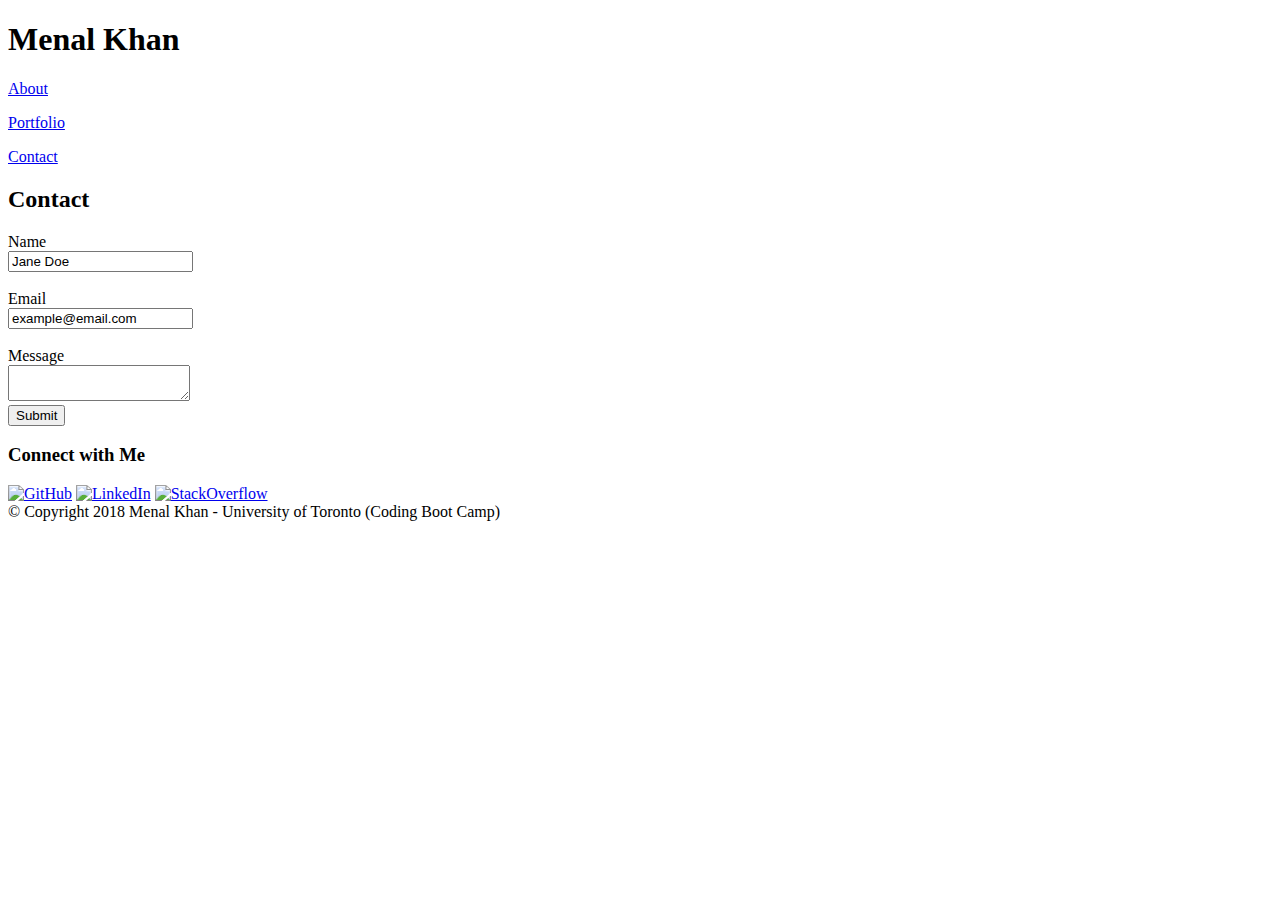
==== contact.html @ cb9d44d1 "contact.html page for portfolio" ====
<!DOCTYPE html>
<html lang="en">
<head>
	<title>Menal Khan's Portfolio</title>

	<meta charset="UTF-8">
	<meta name="description" content="An Aspiring Full-Stack Developer's Portfolio">
	<meta name="keywords" content="resume, web developer, developer, portfolio">
	<meta name="author" content="Menal Khan">

	<link rel="stylesheet" type="text/css" href="assets/reset.css">
	<link rel="stylesheet" type="text/css" href="assets/style.css">
</head>
<body>
	<div class="wrapper">

		<header>
			<div id="header_block">
				<div id="headernameblock"><h1 id="headername">Menal Khan</h1></div>
				<nav>
					<div class="nav_link"><p><a href="index.html">About</a></p></div>
					<div class="nav_vertical_bar"></div>
					<div class="nav_link"><p><a href="portfolio.html">Portfolio</a></p></div>
					<div class="nav_vertical_bar"></div>
					<div class="nav_link"><p><a href="contact.html">Contact</a></p></div>
				</nav>
			</div>
		</header>

		<div id="main_block">
			<section>
				<h2>Contact</h2>
				<div id="section_grey_line"></div>
				
				<form>
					<label>Name</label><br/>
					<input type="text" name="name" value="Jane Doe"><br/><br/>

					<label>Email</label><br/>
					<input type="email" name="email" value="example@email.com"><br/><br/>

					<label>Message</label><br/>
					<textarea name="message"></textarea><br/>

					<div id="submit_button"><input type="submit" value="Submit"></div>
				</form>
			</section>

			<aside>
				<h3>Connect with Me</h3>
				<div id="aside_grey_line"></div>
				<div id="social_images">
					<a href="https://github.com/menalkhan/" target="_blank"><img src="assets/images/social_github.png" alt="GitHub"></a>
					<a href="https://www.linkedin.com/in/menalkhan/" target="_blank"><img id="as_icon_middle" src="assets/images/social_linkedin.png" alt="LinkedIn"></a>
					<a href="https://stackexchange.com/users/13523311/menal-khan" target="_blank"><img src="assets/images/social_stackoverflow.png" alt="StackOverflow"></a>
				</div>
			</aside>
		</div>
		<div class="push"></div>
	</div>
	
	<footer>
		<div id="footer_text">&copy; Copyright 2018 Menal Khan - University of Toronto (Coding Boot Camp)</div>
	</footer>
</body>
</html>
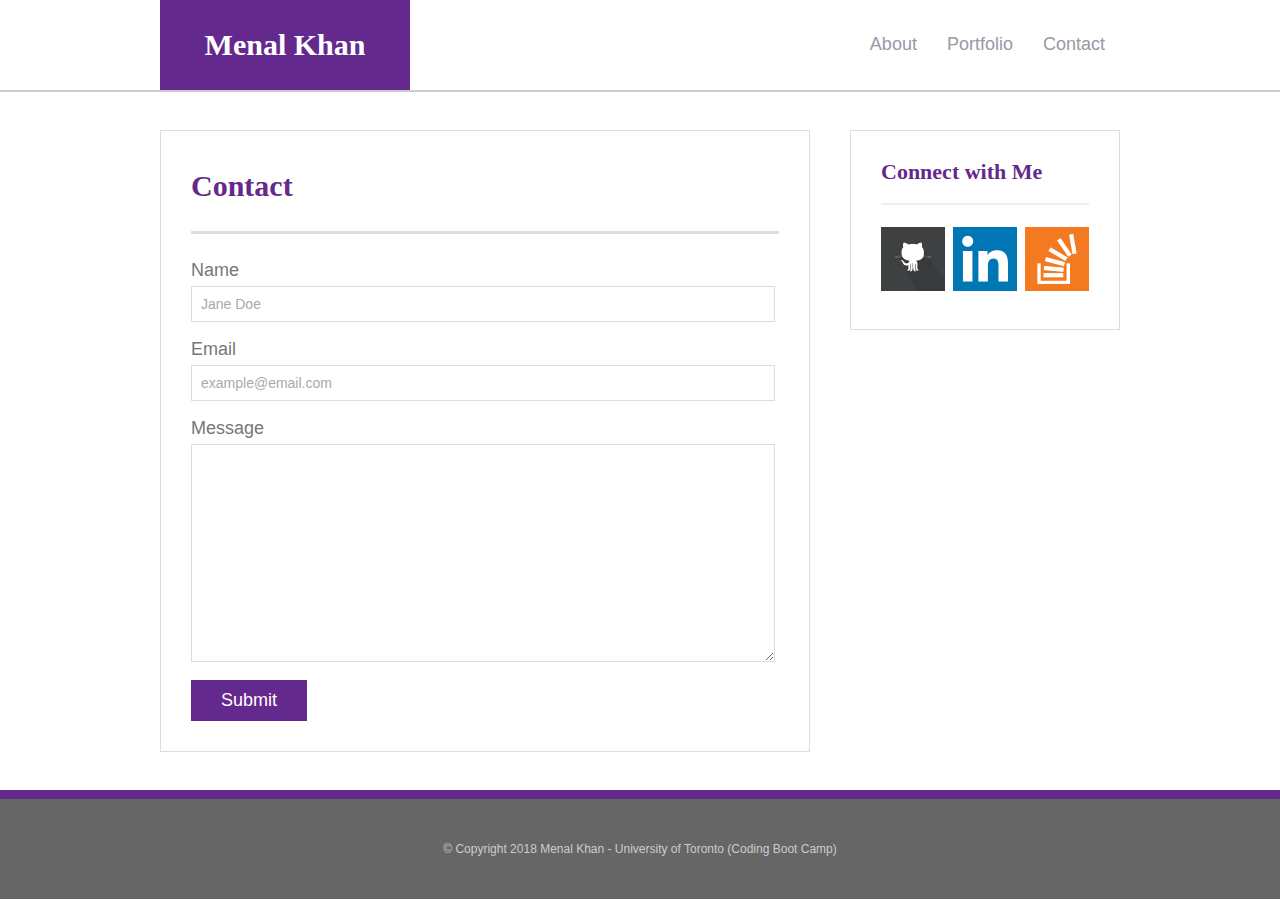
==== commit e4057778: "realized it was not a cache issue, had to move all files from assets folder to main folder" ====
--- a/contact.html
+++ b/contact.html
@@ -8,8 +8,8 @@
 	<meta name="keywords" content="resume, web developer, developer, portfolio">
 	<meta name="author" content="Menal Khan">
 
-	<link rel="stylesheet" type="text/css" href="assets/reset.css">
-	<link rel="stylesheet" type="text/css" href="assets/style.css">
+	<link rel="stylesheet" type="text/css" href="reset.css">
+	<link rel="stylesheet" type="text/css" href="style.css">
 </head>
 <body>
 	<div class="wrapper">
@@ -50,9 +50,9 @@
 				<h3>Connect with Me</h3>
 				<div id="aside_grey_line"></div>
 				<div id="social_images">
-					<a href="https://github.com/menalkhan/" target="_blank"><img src="assets/images/social_github.png" alt="GitHub"></a>
-					<a href="https://www.linkedin.com/in/menalkhan/" target="_blank"><img id="as_icon_middle" src="assets/images/social_linkedin.png" alt="LinkedIn"></a>
-					<a href="https://stackexchange.com/users/13523311/menal-khan" target="_blank"><img src="assets/images/social_stackoverflow.png" alt="StackOverflow"></a>
+					<a href="https://github.com/menalkhan/" target="_blank"><img src="social_github.png" alt="GitHub"></a>
+					<a href="https://www.linkedin.com/in/menalkhan/" target="_blank"><img id="as_icon_middle" src="social_linkedin.png" alt="LinkedIn"></a>
+					<a href="https://stackexchange.com/users/13523311/menal-khan" target="_blank"><img src="social_stackoverflow.png" alt="StackOverflow"></a>
 				</div>
 			</aside>
 		</div>
--- a/style.css
+++ b/style.css
@@ -0,0 +1,257 @@
+
+/* selectors for all HTML tags across all pages */
+body {
+	background: url('https://thumbs.dreamstime.com/t/light-peach-ornament-background-14783929.jpg'); 
+	background-repeat: repeat;
+	margin: 0px;
+	padding: 0px;
+	
+	font-family: 'Arial', 'Helvetica Neue', Helvetica, sans-serif;
+	font-size: 18px;
+	color: #777777;
+}
+
+a {
+	color: #9999A5;
+	text-decoration: none;
+}
+
+h1, h2, h3 {
+	font-family: 'Georgia', Times, Times New Roman, serif;
+	font-weight: bold;
+	font-size: 30px;
+	color: #63298C;
+}
+
+h3 {
+	font-size: 22px
+}
+
+
+header {
+	background: #ffffff;
+	border-bottom: 2px solid #cccccc;
+}
+
+#header_block {
+	width: 960px;
+	height: 90px;
+	margin: 0px auto;
+
+	display: flex;
+	align-items: center;
+	justify-content: space-between;
+}
+
+#headernameblock {
+	background: #63298C;
+	width: 250px;
+	height: 90px;
+
+	display: flex;
+	align-items: center;
+}
+
+#headername {
+	margin: auto;
+	color: white;
+}
+
+
+/* selectors for navigation content */
+nav {
+	height: 20px;
+	display: flex;
+	justify-content: flex-end;
+}
+
+.nav_link {
+	background: white;
+	height: 100%;
+	padding: 0px 15px;
+
+	transition: all 0.2s linear;
+}
+
+.nav_link:hover {
+	background: #efefef;
+}
+
+.nav_bar {
+	background: #efefef;
+	width: 1px; 
+	height: 100%;
+}
+
+
+
+/* selectors for main content (section + aside) */
+/* entire content area should be 960px, but in the screenshot given for this assignment, the ruler said it was in the 500-600px range, that is the range I went with. */
+
+#main_block {
+	width: 960px;
+	margin: 38px auto;
+
+	display: flex;
+	justify-content: space-between;
+}
+
+section, aside {
+	background: #ffffff;
+	border: 1px solid #dddddd;
+	width: 588px;
+	padding: 40px 30px 30px 30px;
+}
+
+section p {
+	line-height: 190%;
+}
+
+#section_grey_line {
+	background: #dddddd;
+	height: 3px;
+	margin: 30px 0 20px 0;
+}
+
+aside {
+	width: 208px;
+	height: 133px;
+	padding: 30px 30px 35px 30px;
+}
+
+aside img {
+	width: 64px;
+	height: 64px;
+
+	transition: all 0.2s linear;
+}
+
+aside img:hover {
+	opacity: 0.7;
+}
+
+#aside_grey_line {
+	background: #EEEEEE;
+	height: 2px;
+	margin: 20px 0 22px 0;
+}
+
+/* selectors for sidebar */
+
+
+#social_images {
+	display: flex;
+	justify-content: space-between;
+}
+
+
+/* selectors for footer */
+
+footer {
+	background: #666666;
+	border-top: 9px solid #63298C;
+	height: 100px;
+
+	display: flex;
+	align-items: center;
+	justify-content: center;
+}
+
+#footer_text {
+	font-size: 12px;
+	color: #cccccc;
+}
+
+
+/* selectors for display picture */
+
+#displaypic {
+	margin: 10px 25px 10px 0px;
+	float: left;
+	
+}
+
+
+#displaypic_block {
+	width: 588px;
+	margin-top: 40px;
+	display: flex;
+	justify-content: space-between;
+	flex-wrap: wrap;
+}
+
+/* selectors for portfolio */
+/* Could not figure out why there was no space showing in between the portfolio images */
+
+.portfolio_pic {
+	width: 280px;
+	height: 205px;
+	overflow: hidden;
+	float: left;
+	margin-bottom: 56px;
+	position: relative;
+	
+}
+
+.portfolio_pic:nth-child (even) {
+	margin-right: 0px;
+    
+}
+
+.portfolio_pic_text_block {
+	background: #63298C;
+	width: 100%;
+	height: 40px;
+	margin-top: 136px;
+	padding-top: 20px;
+	position: absolute;
+
+	font-family: 'Georgia', Times, Times New Roman, serif;
+	font-size: 22px;
+	color: white;
+	text-align: center;
+
+	transition: all 0.2s linear;
+}
+
+.portfolio_pic_text_block:hover {
+	background: #777777;
+}
+
+
+/* selectors for form */
+form {
+	margin-top: 27px;
+}
+
+input, textarea {
+	border: 1px solid #dddddd;
+	width: 564px;
+	margin-top: 7px;
+	padding: 9px;
+
+	font-size: 14px;
+	color: #a9a9a9;
+}
+
+input[type=submit] {
+	background: #63298C;
+	border: 0px;
+	outline: none;
+	width: auto;
+	margin-top: 15px;
+	padding: 10px 30px;
+
+	font-size: 18px;
+	color: white;
+
+	transition: all 0.2s linear;
+}
+
+input[type=submit]:hover {
+	background: #777777;
+}
+
+textarea {
+	height: 198px;
+}